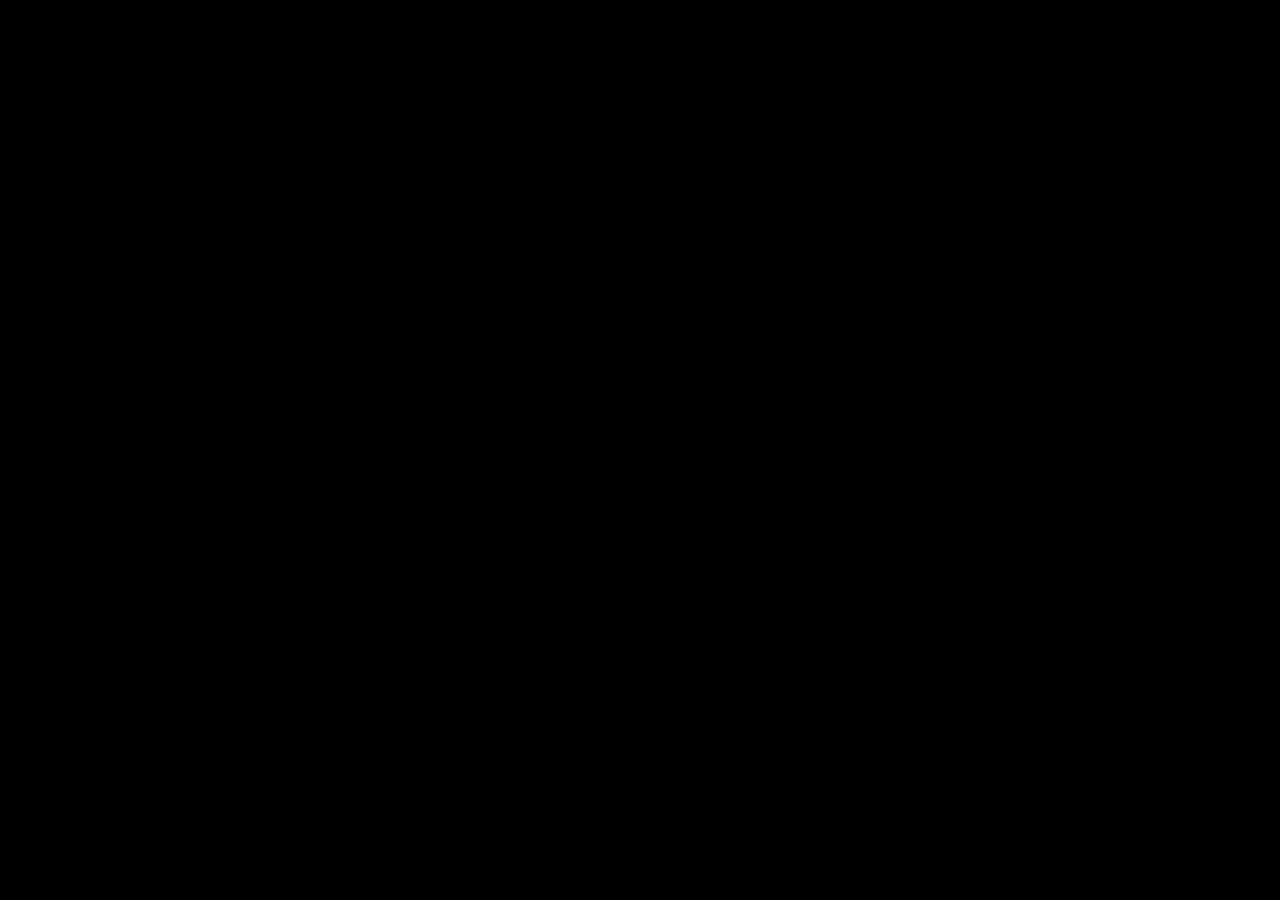
==== index.html @ e46b9902 "heart" ====
<!DOCTYPE html>
<html lang="en">
  <head>
    <meta charset="UTF-8" />
    <meta http-equiv="X-UA-Compatible" content="IE=edge" />
    <meta name="viewport" content="width=device-width, initial-scale=1.0" />
    <title>Document</title>
    <link rel="stylesheet" href="heart.css" />
  </head>
  <body>
    <div id="wrapper" class="overview_1">
      <div class="layer_1">
        <div class="layer_2">
          <div class="layer_3">
            <div class="layer_4">
              <div class="layer_5">
                <div class="layer_6">
                  <div class="layer_7">
                    <div class="layer_8">
                      <div class="layer_9"></div>
                    </div>
                  </div>
                </div>
              </div>
            </div>
          </div>
        </div>
      </div>
    </div>
    <div id="wrapper" class="overview_2">
      <div class="layer_1">
        <div class="layer_2">
          <div class="layer_3">
            <div class="layer_4">
              <div class="layer_5">
                <div class="layer_6">
                  <div class="layer_7">
                    <div class="layer_8">
                      <div class="layer_9"></div>
                    </div>
                  </div>
                </div>
              </div>
            </div>
          </div>
        </div>
      </div>
    </div>
    <div id="wrapper" class="overview_3">
      <div class="layer_1">
        <div class="layer_2">
          <div class="layer_3">
            <div class="layer_4">
              <div class="layer_5">
                <div class="layer_6">
                  <div class="layer_7">
                    <div class="layer_8">
                      <div class="layer_9"></div>
                    </div>
                  </div>
                </div>
              </div>
            </div>
          </div>
        </div>
      </div>
    </div>
  </body>
</html>
---- heart.css ----
body {
  height: 100%;
  width: 95%;
  background-color: black;
  margin: 3em;
  display: flex;
  justify-content: center;
  align-items: flex-end;
}
.overview_1 {
  height: 50px;
  width: 50px;
  background-color: black;
  position: absolute;
  top: 0px;
  left: 0px;
  animation-name: animationBlink_left;
  animation-duration: 7s;
  animation-iteration-count: infinite;
  animation-delay: 1s;
  animation-direction: alternate;
}
.overview_2 {
  height: 50px;
  width: 50px;
  background-color: black;
  position: absolute;
  right: 0px;
  top: 0px;
  animation-name: animationBlink_right;
  animation-duration: 7s;
  animation-iteration-count: infinite;
  animation-delay: 1s;
  animation-direction: alternate;
}
.overview_3 {
  height: 50px;
  width: 50px;
  background-color: black;
  position: absolute;
  top: 0px;
  right: 750px;
  left: 950px;
  animation-name: animationBlink_center;
  animation-duration: 7s;
  animation-iteration-count: infinite;
  animation-delay: 1s;
  animation-direction: alternate;
}
@keyframes animationBlink_left {
  0% {
    height: 50px;
    width: 50px;
    background-color: black;
    border-radius: 0%;
    position: absolute;
    top: 0px;
    left: 0px;
  }
  25% {
    height: 100px;
    width: 100px;
    background-color: rgb(213, 255, 243);
    border-radius: 0%;
    position: absolute;
    top: 155px;
    left: 0px;
  }
  50% {
    height: 300px;
    width: 300px;
    background-color: rgb(238, 213, 255);
    border-radius: 0%;
    position: absolute;
    top: 75px;
    left: 300px;
  }
  75% {
    height: 500px;
    width: 500px;
    background-color: rgb(255, 213, 250);
    border-radius: 25%;
    position: absolute;
    top: 55px;
    left: 500px;
  }
  100% {
    height: 525px;
    width: 525px;
    background-color: rgb(253, 50, 165);
    border-radius: 50%;
    position: absolute;
    top: 55px;
    left: 500px;
    animation-name: animationBlink_center_hold;
    animation-duration: 10s;
    animation-iteration-count: infinite;
    animation-delay: 1s;
  }
}
@keyframes animationBlink_right {
  0% {
    height: 50px;
    width: 50px;
    background-color: black;
    border-radius: 0%;
    position: absolute;
    top: 0px;
    right: 0px;
  }
  25% {
    height: 100px;
    width: 100px;
    background-color: rgb(213, 255, 243);
    border-radius: 0%;
    position: absolute;
    top: 155px;
    right: 0px;
  }
  50% {
    height: 300px;
    width: 300px;
    background-color: rgb(238, 213, 255);
    border-radius: 0%;
    position: absolute;
    top: 75px;
    right: 300px;
  }
  75% {
    height: 500px;
    width: 500px;
    background-color: rgb(255, 213, 250);
    border-radius: 25%;
    position: absolute;
    top: 55px;
    right: 500px;
  }
  100% {
    height: 525px;
    width: 525px;
    background-color: rgb(253, 50, 165);
    border-radius: 50%;
    position: absolute;
    top: 55px;
    right: 500px;
    animation-name: animationBlink_center_hold;
    animation-duration: 10s;
    animation-iteration-count: infinite;
    animation-delay: 1s;
  }
}
@keyframes animationBlink_center {
  0% {
    height: 50px;
    width: 50px;
    background-color: black;
    border-radius: 0%;
    position: absolute;
    top: 0px;
    right: 750px;
    left: 925px;
  }
  25% {
    height: 100px;
    width: 100px;
    background-color: rgb(213, 255, 243);
    border-radius: 0%;
    position: absolute;
    top: 155px;
    right: 750px;
    left: 900px;
  }
  50% {
    height: 300px;
    width: 300px;
    background-color: rgb(238, 213, 255);
    border-radius: 0%;
    position: absolute;
    top: 75px;
    right: 715px;
    left: 810px;
  }
  75% {
    height: 500px;
    width: 500px;
    background-color: rgb(255, 213, 250);
    border-radius: 25%;
    position: absolute;
    top: 55px;
    right: 715px;
    left: 710px;
    transform: rotate(-45deg);
  }
  100% {
    height: 515px;
    width: 515px;
    background-color: rgb(253, 50, 165);
    position: absolute;
    top: 260px;
    right: 720px;
    left: 700px;
    transform: rotate(-45deg);
    animation-name: animationBlink_center_hold;
    animation-duration: 10s;
    animation-iteration-count: infinite;
    animation-delay: 1s;
  }
}
@keyframes animationBlink_center_hold {
  0% {
    background-color: papayawhip;
  }
  25% {
    background-color: rgb(213, 255, 243);
  }
  50% {
    background-color: rgb(238, 213, 255);
  }
  75% {
    background-color: rgb(255, 213, 250);
  }
  100% {
    background-color: rgb(253, 50, 165);
  }
}
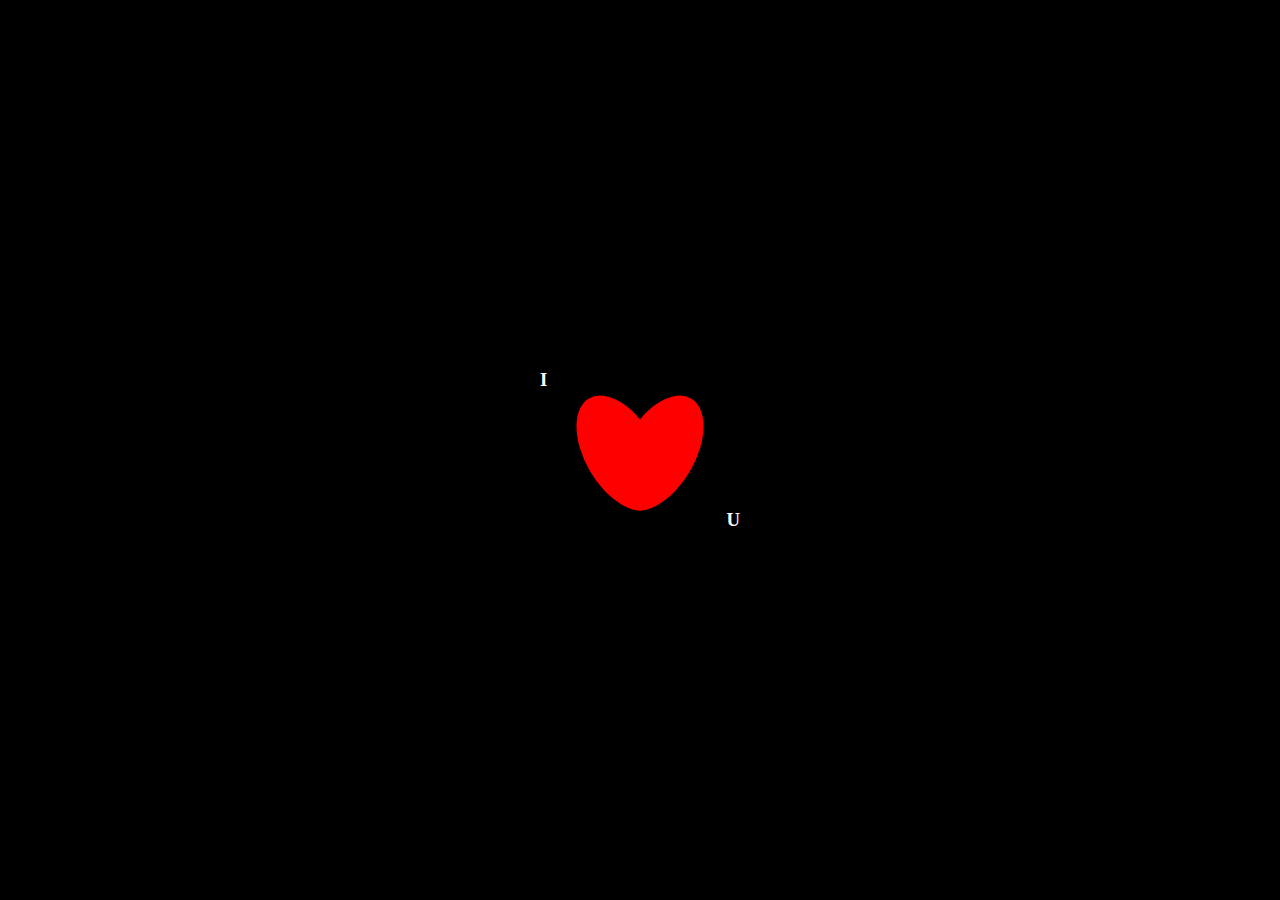
==== commit a209ea80: "new_version" ====
--- a/index.html
+++ b/index.html
@@ -5,65 +5,14 @@
     <meta http-equiv="X-UA-Compatible" content="IE=edge" />
     <meta name="viewport" content="width=device-width, initial-scale=1.0" />
     <title>Document</title>
-    <link rel="stylesheet" href="heart.css" />
+    <link rel="stylesheet" href="./heart.css" />
   </head>
   <body>
-    <div id="wrapper" class="overview_1">
-      <div class="layer_1">
-        <div class="layer_2">
-          <div class="layer_3">
-            <div class="layer_4">
-              <div class="layer_5">
-                <div class="layer_6">
-                  <div class="layer_7">
-                    <div class="layer_8">
-                      <div class="layer_9"></div>
-                    </div>
-                  </div>
-                </div>
-              </div>
-            </div>
-          </div>
-        </div>
-      </div>
-    </div>
-    <div id="wrapper" class="overview_2">
-      <div class="layer_1">
-        <div class="layer_2">
-          <div class="layer_3">
-            <div class="layer_4">
-              <div class="layer_5">
-                <div class="layer_6">
-                  <div class="layer_7">
-                    <div class="layer_8">
-                      <div class="layer_9"></div>
-                    </div>
-                  </div>
-                </div>
-              </div>
-            </div>
-          </div>
-        </div>
-      </div>
-    </div>
-    <div id="wrapper" class="overview_3">
-      <div class="layer_1">
-        <div class="layer_2">
-          <div class="layer_3">
-            <div class="layer_4">
-              <div class="layer_5">
-                <div class="layer_6">
-                  <div class="layer_7">
-                    <div class="layer_8">
-                      <div class="layer_9"></div>
-                    </div>
-                  </div>
-                </div>
-              </div>
-            </div>
-          </div>
-        </div>
-      </div>
+    <div class="heart">
+      <h3>I</h3>
+      <div class="left"></div>
+      <div class="right"></div>
+      <h3 style="display: flex; align-items: flex-end">U</h3>
     </div>
   </body>
 </html>
--- a/heart.css
+++ b/heart.css
@@ -1,225 +1,50 @@
 body {
-  height: 100%;
-  width: 95%;
   background-color: black;
-  margin: 3em;
+}
+.heart {
+  width: 200px;
+  height: 200px;
+  top: 50%;
+  left: 50%;
+  background-color: black;
+  z-index: 1;
   display: flex;
-  justify-content: center;
-  align-items: flex-end;
+  flex-direction: row;
+  justify-content: space-between;
+  position: absolute;
+  transform: translate(-50%, -50%);
+  animation: heart 1s ease infinite;
 }
-.overview_1 {
-  height: 50px;
-  width: 50px;
-  background-color: black;
-  position: absolute;
-  top: 0px;
-  left: 0px;
-  animation-name: animationBlink_left;
-  animation-duration: 7s;
-  animation-iteration-count: infinite;
-  animation-delay: 1s;
-  animation-direction: alternate;
-}
-.overview_2 {
-  height: 50px;
-  width: 50px;
-  background-color: black;
-  position: absolute;
-  right: 0px;
-  top: 0px;
-  animation-name: animationBlink_right;
-  animation-duration: 7s;
-  animation-iteration-count: infinite;
-  animation-delay: 1s;
-  animation-direction: alternate;
-}
-.overview_3 {
-  height: 50px;
-  width: 50px;
-  background-color: black;
-  position: absolute;
-  top: 0px;
-  right: 750px;
-  left: 950px;
-  animation-name: animationBlink_center;
-  animation-duration: 7s;
-  animation-iteration-count: infinite;
-  animation-delay: 1s;
-  animation-direction: alternate;
-}
-@keyframes animationBlink_left {
-  0% {
-    height: 50px;
-    width: 50px;
-    background-color: black;
-    border-radius: 0%;
-    position: absolute;
-    top: 0px;
-    left: 0px;
+
+@keyframes heart {
+  96% {
+    transform: translate(-50%, -50%) scale(0.8, 0.8);
   }
-  25% {
-    height: 100px;
-    width: 100px;
-    background-color: rgb(213, 255, 243);
-    border-radius: 0%;
-    position: absolute;
-    top: 155px;
-    left: 0px;
-  }
-  50% {
-    height: 300px;
-    width: 300px;
-    background-color: rgb(238, 213, 255);
-    border-radius: 0%;
-    position: absolute;
-    top: 75px;
-    left: 300px;
-  }
-  75% {
-    height: 500px;
-    width: 500px;
-    background-color: rgb(255, 213, 250);
-    border-radius: 25%;
-    position: absolute;
-    top: 55px;
-    left: 500px;
-  }
+
   100% {
-    height: 525px;
-    width: 525px;
-    background-color: rgb(253, 50, 165);
-    border-radius: 50%;
-    position: absolute;
-    top: 55px;
-    left: 500px;
-    animation-name: animationBlink_center_hold;
-    animation-duration: 10s;
-    animation-iteration-count: infinite;
-    animation-delay: 1s;
+    transform: translate(-50%, -50%) scale(1, 1);
   }
 }
-@keyframes animationBlink_right {
-  0% {
-    height: 50px;
-    width: 50px;
-    background-color: black;
-    border-radius: 0%;
-    position: absolute;
-    top: 0px;
-    right: 0px;
-  }
-  25% {
-    height: 100px;
-    width: 100px;
-    background-color: rgb(213, 255, 243);
-    border-radius: 0%;
-    position: absolute;
-    top: 155px;
-    right: 0px;
-  }
-  50% {
-    height: 300px;
-    width: 300px;
-    background-color: rgb(238, 213, 255);
-    border-radius: 0%;
-    position: absolute;
-    top: 75px;
-    right: 300px;
-  }
-  75% {
-    height: 500px;
-    width: 500px;
-    background-color: rgb(255, 213, 250);
-    border-radius: 25%;
-    position: absolute;
-    top: 55px;
-    right: 500px;
-  }
-  100% {
-    height: 525px;
-    width: 525px;
-    background-color: rgb(253, 50, 165);
-    border-radius: 50%;
-    position: absolute;
-    top: 55px;
-    right: 500px;
-    animation-name: animationBlink_center_hold;
-    animation-duration: 10s;
-    animation-iteration-count: infinite;
-    animation-delay: 1s;
-  }
+
+.heart div {
+  background: red;
+  width: 71px;
+  height: 126px;
+  top: 40px;
+  display: block;
+  position: absolute;
+  border-radius: 50%;
 }
-@keyframes animationBlink_center {
-  0% {
-    height: 50px;
-    width: 50px;
-    background-color: black;
-    border-radius: 0%;
-    position: absolute;
-    top: 0px;
-    right: 750px;
-    left: 925px;
-  }
-  25% {
-    height: 100px;
-    width: 100px;
-    background-color: rgb(213, 255, 243);
-    border-radius: 0%;
-    position: absolute;
-    top: 155px;
-    right: 750px;
-    left: 900px;
-  }
-  50% {
-    height: 300px;
-    width: 300px;
-    background-color: rgb(238, 213, 255);
-    border-radius: 0%;
-    position: absolute;
-    top: 75px;
-    right: 715px;
-    left: 810px;
-  }
-  75% {
-    height: 500px;
-    width: 500px;
-    background-color: rgb(255, 213, 250);
-    border-radius: 25%;
-    position: absolute;
-    top: 55px;
-    right: 715px;
-    left: 710px;
-    transform: rotate(-45deg);
-  }
-  100% {
-    height: 515px;
-    width: 515px;
-    background-color: rgb(253, 50, 165);
-    position: absolute;
-    top: 260px;
-    right: 720px;
-    left: 700px;
-    transform: rotate(-45deg);
-    animation-name: animationBlink_center_hold;
-    animation-duration: 10s;
-    animation-iteration-count: infinite;
-    animation-delay: 1s;
-  }
+
+.left {
+  left: 45px;
+  transform: rotate(330deg);
 }
-@keyframes animationBlink_center_hold {
-  0% {
-    background-color: papayawhip;
-  }
-  25% {
-    background-color: rgb(213, 255, 243);
-  }
-  50% {
-    background-color: rgb(238, 213, 255);
-  }
-  75% {
-    background-color: rgb(255, 213, 250);
-  }
-  100% {
-    background-color: rgb(253, 50, 165);
-  }
+
+.right {
+  right: 45px;
+  transform: rotate(30deg);
 }
+h3 {
+  color: white;
+}
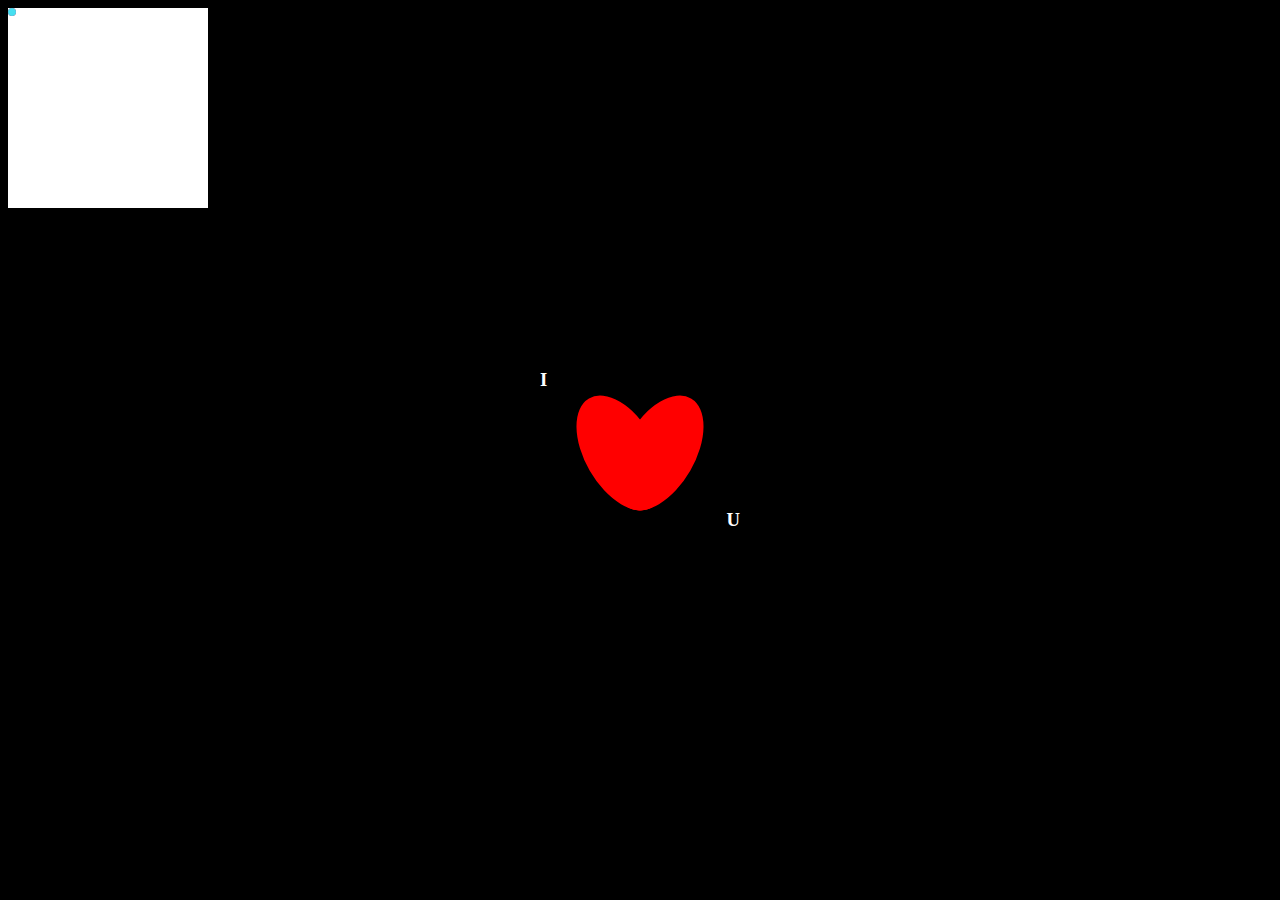
==== commit 95eb572a: "Update index.html" ====
--- a/index.html
+++ b/index.html
@@ -4,7 +4,7 @@
     <meta charset="UTF-8" />
     <meta http-equiv="X-UA-Compatible" content="IE=edge" />
     <meta name="viewport" content="width=device-width, initial-scale=1.0" />
-    <title>Document</title>
+    <title>Heart ❤</title>
     <link rel="stylesheet" href="./heart.css" />
   </head>
   <body>
@@ -14,5 +14,57 @@
       <div class="right"></div>
       <h3 style="display: flex; align-items: flex-end">U</h3>
     </div>
+    <div class="loadingio-spinner-ripple-ei6hcgc6rz"><div class="ldio-59ncn8h528p">
+<div></div><div></div>
+</div></div>
+<style type="text/css">
+@keyframes ldio-59ncn8h528p {
+  0% {
+    top: 96px;
+    left: 96px;
+    width: 0;
+    height: 0;
+    opacity: 1;
+  }
+  100% {
+    top: 18px;
+    left: 18px;
+    width: 156px;
+    height: 156px;
+    opacity: 0;
+  }
+}.ldio-59ncn8h528p div {
+  position: absolute;
+  border-width: 4px;
+  border-style: solid;
+  opacity: 1;
+  border-radius: 50%;
+  animation: ldio-59ncn8h528p 1s cubic-bezier(0,0.2,0.8,1) infinite;
+}.ldio-59ncn8h528p div:nth-child(1) {
+  border-color: #e90c59;
+  animation-delay: 0s;
+}
+.ldio-59ncn8h528p div:nth-child(2) {
+  border-color: #46dff0;
+  animation-delay: -0.5s;
+}
+.loadingio-spinner-ripple-ei6hcgc6rz {
+  width: 200px;
+  height: 200px;
+  display: inline-block;
+  overflow: hidden;
+  background: #ffffff;
+}
+.ldio-59ncn8h528p {
+  width: 100%;
+  height: 100%;
+  position: relative;
+  transform: translateZ(0) scale(1);
+  backface-visibility: hidden;
+  transform-origin: 0 0; /* see note above */
+}
+.ldio-59ncn8h528p div { box-sizing: content-box; }
+/* generated by https://loading.io/ */
+</style>
   </body>
 </html>
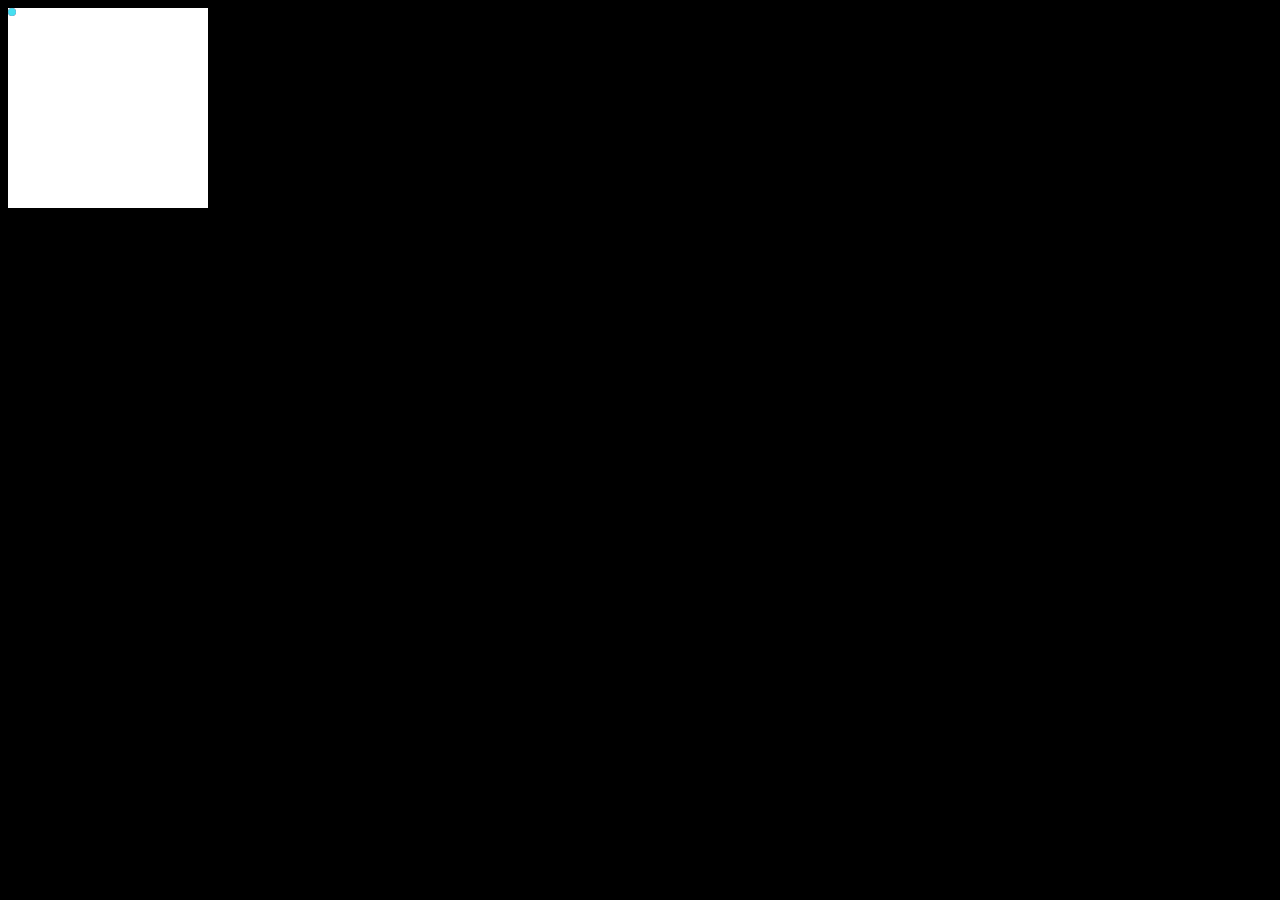
==== commit e7436dfa: "edit animation" ====
--- a/index.html
+++ b/index.html
@@ -8,63 +8,70 @@
     <link rel="stylesheet" href="./heart.css" />
   </head>
   <body>
-    <div class="heart">
+    <!-- <div class="heart">
       <h3>I</h3>
       <div class="left"></div>
       <div class="right"></div>
       <h3 style="display: flex; align-items: flex-end">U</h3>
+    </div> -->
+    <div class="loadingio-spinner-ripple-ei6hcgc6rz">
+      <div class="ldio-59ncn8h528p">
+        <div></div>
+        <div></div>
+      </div>
     </div>
-    <div class="loadingio-spinner-ripple-ei6hcgc6rz"><div class="ldio-59ncn8h528p">
-<div></div><div></div>
-</div></div>
-<style type="text/css">
-@keyframes ldio-59ncn8h528p {
-  0% {
-    top: 96px;
-    left: 96px;
-    width: 0;
-    height: 0;
-    opacity: 1;
-  }
-  100% {
-    top: 18px;
-    left: 18px;
-    width: 156px;
-    height: 156px;
-    opacity: 0;
-  }
-}.ldio-59ncn8h528p div {
-  position: absolute;
-  border-width: 4px;
-  border-style: solid;
-  opacity: 1;
-  border-radius: 50%;
-  animation: ldio-59ncn8h528p 1s cubic-bezier(0,0.2,0.8,1) infinite;
-}.ldio-59ncn8h528p div:nth-child(1) {
-  border-color: #e90c59;
-  animation-delay: 0s;
-}
-.ldio-59ncn8h528p div:nth-child(2) {
-  border-color: #46dff0;
-  animation-delay: -0.5s;
-}
-.loadingio-spinner-ripple-ei6hcgc6rz {
-  width: 200px;
-  height: 200px;
-  display: inline-block;
-  overflow: hidden;
-  background: #ffffff;
-}
-.ldio-59ncn8h528p {
-  width: 100%;
-  height: 100%;
-  position: relative;
-  transform: translateZ(0) scale(1);
-  backface-visibility: hidden;
-  transform-origin: 0 0; /* see note above */
-}
-.ldio-59ncn8h528p div { box-sizing: content-box; }
-/* generated by https://loading.io/ */
-</style>
+    <style type="text/css">
+      @keyframes ldio-59ncn8h528p {
+        0% {
+          top: 96px;
+          left: 96px;
+          width: 0;
+          height: 0;
+          opacity: 1;
+        }
+        100% {
+          top: 18px;
+          left: 18px;
+          width: 156px;
+          height: 156px;
+          opacity: 0;
+        }
+      }
+      .ldio-59ncn8h528p div {
+        position: absolute;
+        border-width: 4px;
+        border-style: solid;
+        opacity: 1;
+        border-radius: 50%;
+        animation: ldio-59ncn8h528p 1s cubic-bezier(0, 0.2, 0.8, 1) infinite;
+      }
+      .ldio-59ncn8h528p div:nth-child(1) {
+        border-color: #e90c59;
+        animation-delay: 0s;
+      }
+      .ldio-59ncn8h528p div:nth-child(2) {
+        border-color: #46dff0;
+        animation-delay: -0.5s;
+      }
+      .loadingio-spinner-ripple-ei6hcgc6rz {
+        width: 200px;
+        height: 200px;
+        display: inline-block;
+        overflow: hidden;
+        background: #ffffff;
+      }
+      .ldio-59ncn8h528p {
+        width: 100%;
+        height: 100%;
+        position: relative;
+        transform: translateZ(0) scale(1);
+        backface-visibility: hidden;
+        transform-origin: 0 0; /* see note above */
+      }
+      .ldio-59ncn8h528p div {
+        box-sizing: content-box;
+      }
+      /* generated by https://loading.io/ */
+    </style>
   </body>
 </html>
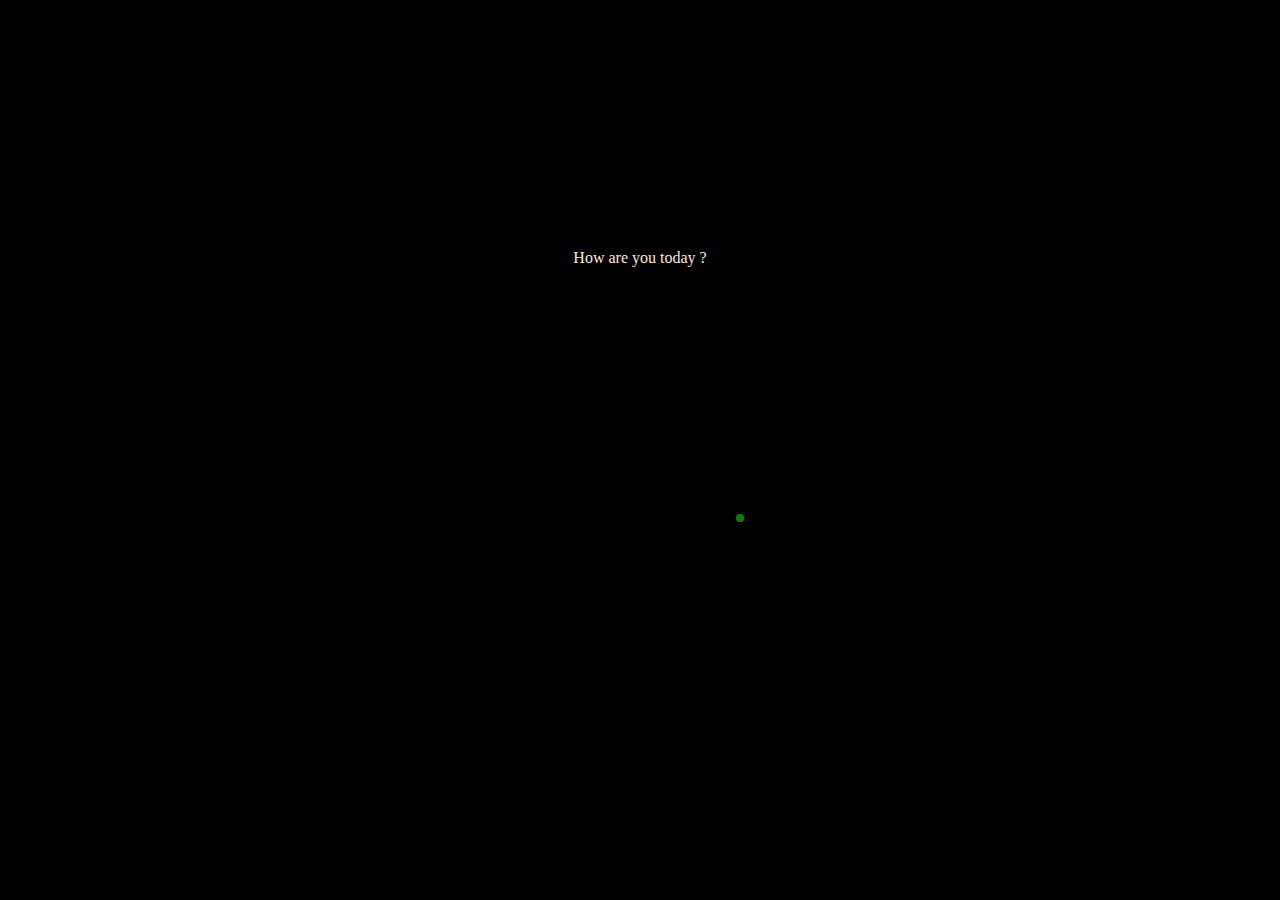
==== commit d8338a8b: "change" ====
--- a/index.html
+++ b/index.html
@@ -4,18 +4,42 @@
     <meta charset="UTF-8" />
     <meta http-equiv="X-UA-Compatible" content="IE=edge" />
     <meta name="viewport" content="width=device-width, initial-scale=1.0" />
-    <title>Heart ❤</title>
+    <title>. . .</title>
     <link rel="stylesheet" href="./heart.css" />
+    <link rel="shortcut icon" href="./weather-1.1s-200px.png" type="image/png">
   </head>
-  <body>
+  <body style="display: flex; justify-content: center; align-items: center; height: 98vh;">
     <!-- <div class="heart">
       <h3>I</h3>
       <div class="left"></div>
       <div class="right"></div>
       <h3 style="display: flex; align-items: flex-end">U</h3>
     </div> -->
-    <div class="loadingio-spinner-ripple-ei6hcgc6rz">
-      <div class="ldio-59ncn8h528p">
+    <div
+      class="loadingio-spinner-ripple-ei6hcgc6rz"
+      style="
+        background-color: black;
+        color: antiquewhite;
+        font-family: Space Mono;
+        margin: auto;
+        display: flex;
+        justify-content: center;
+        align-items: center;
+        flex-direction: column;
+      "
+    >
+      <p style="margin:auto; ">How are you today ?</p>
+      <div
+        class="ldio-59ncn8h528p"
+        style="
+          margin: auto;
+          top: 15%;
+          left: 25%;
+          align-items: center;
+          justify-content: center;
+          display: flex;
+        "
+      >
         <div></div>
         <div></div>
       </div>
@@ -50,12 +74,12 @@
         animation-delay: 0s;
       }
       .ldio-59ncn8h528p div:nth-child(2) {
-        border-color: #46dff0;
+        border-color: green;
         animation-delay: -0.5s;
       }
       .loadingio-spinner-ripple-ei6hcgc6rz {
-        width: 200px;
-        height: 200px;
+        width: 400px;
+        height: 400px;
         display: inline-block;
         overflow: hidden;
         background: #ffffff;
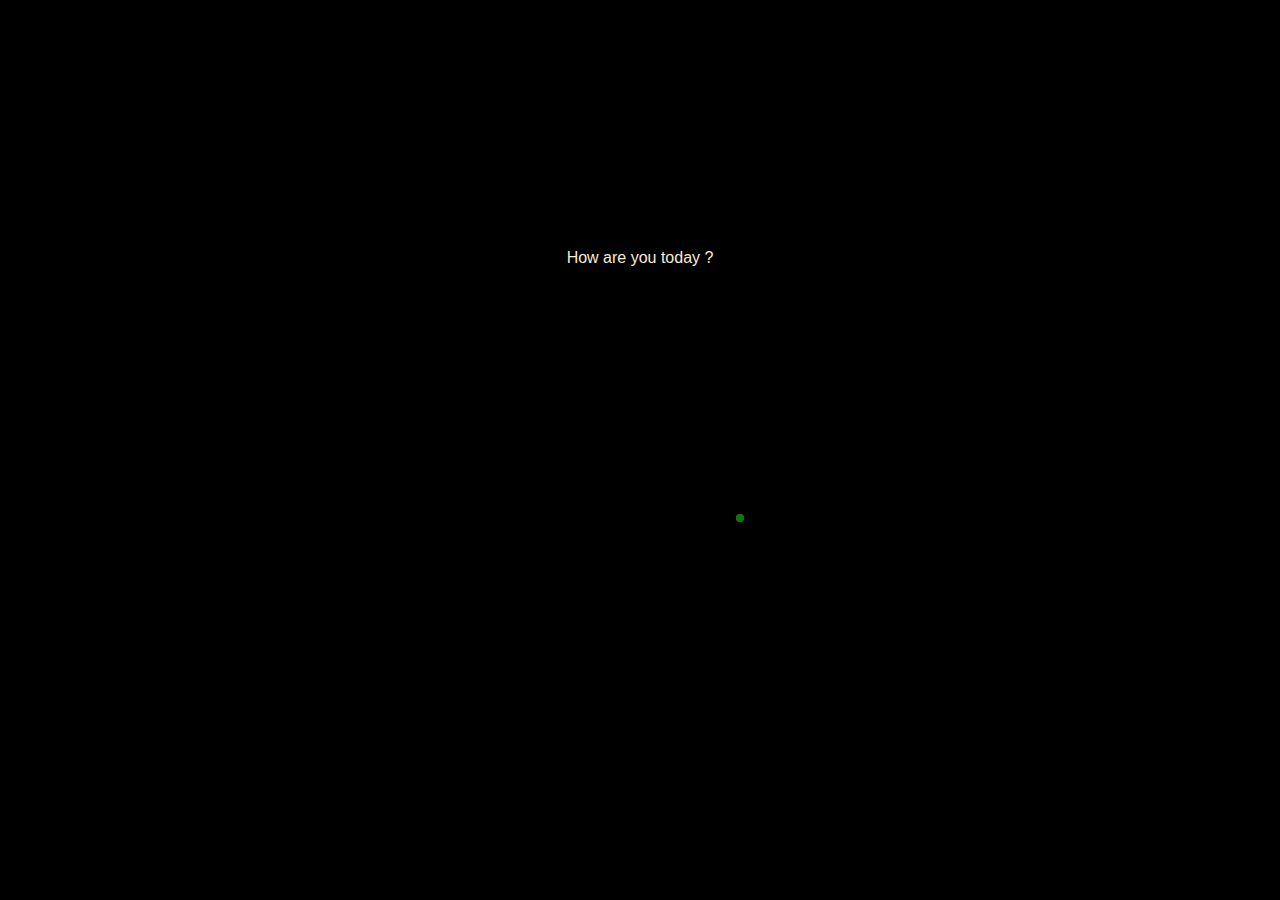
==== commit ad1739b7: "change favicon" ====
--- a/index.html
+++ b/index.html
@@ -6,21 +6,15 @@
     <meta name="viewport" content="width=device-width, initial-scale=1.0" />
     <title>. . .</title>
     <link rel="stylesheet" href="./heart.css" />
-    <link rel="shortcut icon" href="./weather-1.1s-200px.png" type="image/png">
+    <link rel="shortcut icon" href="./icons8-sun-96.png" type="image/png">
   </head>
   <body style="display: flex; justify-content: center; align-items: center; height: 98vh;">
-    <!-- <div class="heart">
-      <h3>I</h3>
-      <div class="left"></div>
-      <div class="right"></div>
-      <h3 style="display: flex; align-items: flex-end">U</h3>
-    </div> -->
     <div
       class="loadingio-spinner-ripple-ei6hcgc6rz"
       style="
         background-color: black;
         color: antiquewhite;
-        font-family: Space Mono;
+        font-family: Space Mono, sans-serif;
         margin: auto;
         display: flex;
         justify-content: center;
@@ -95,7 +89,6 @@
       .ldio-59ncn8h528p div {
         box-sizing: content-box;
       }
-      /* generated by https://loading.io/ */
     </style>
   </body>
 </html>
